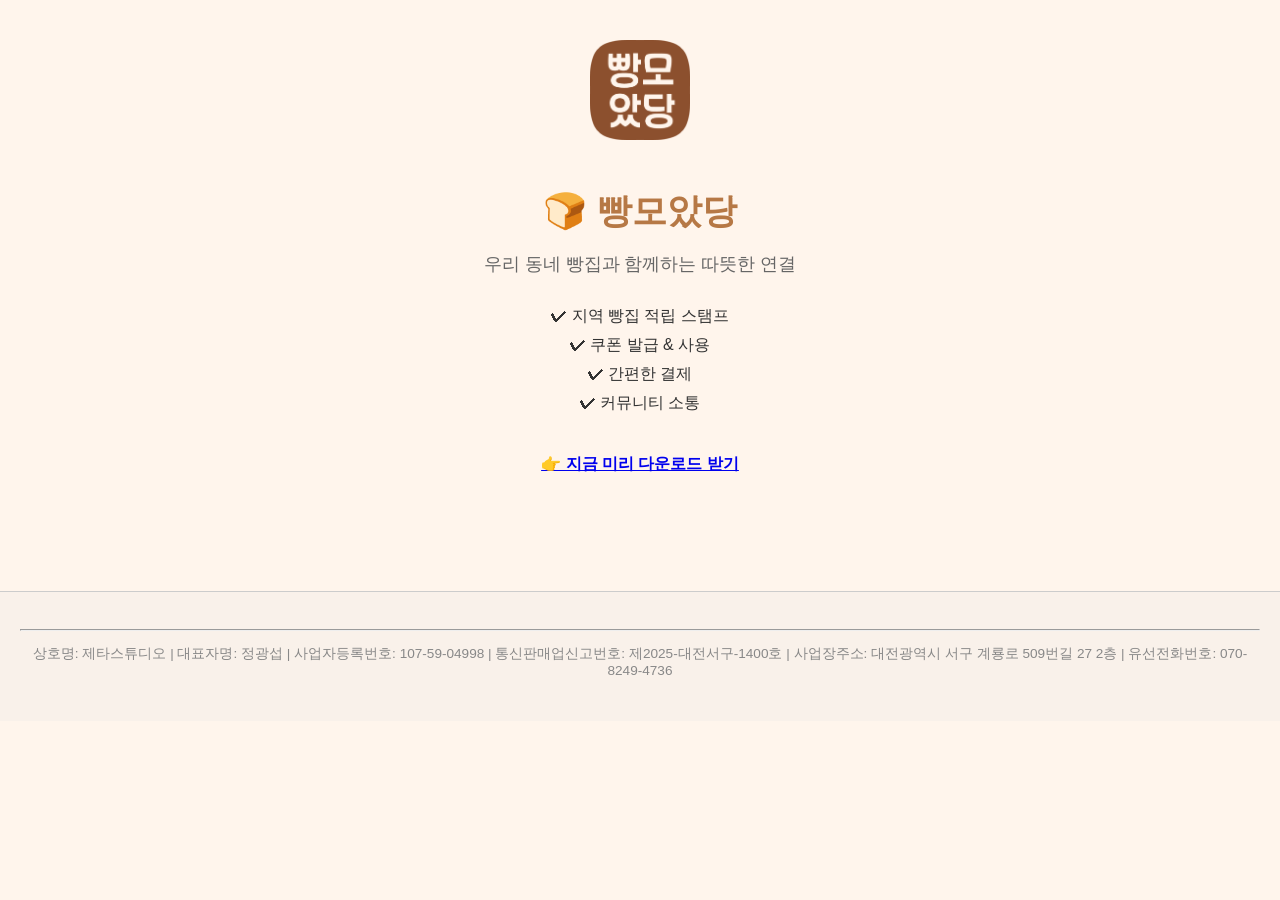
==== index.html @ 3c315ddf "modify" ====
<!DOCTYPE html>
<html lang="ko">

<head>
    <meta charset="UTF-8" />
    <meta name="viewport" content="width=device-width, initial-scale=1.0" />
    <title>빵모았당 앱 소개</title>
    <link rel="stylesheet" href="style.css" />
</head>

<body>
    <div class="container">
        <img src="assets/logo1.png" alt="앱 로고" class="logo" />
        <h1>🍞 <span class="brand">빵모았당</span></h1>
        <p class="subtitle">우리 동네 빵집과 함께하는 따뜻한 연결</p>

        <div class="features">
            <p>✔ 지역 빵집 적립 스탬프</p>
            <p>✔ 쿠폰 발급 & 사용</p>
            <p>✔ 간편한 결제</p>
            <p>✔ 커뮤니티 소통</p>
        </div>

        <p class="download">
            <!-- 곧 Google Play 및 App Store에서 다운로드 가능합니다.<br /> -->
            <a href="https://github.com/Sungsimdang-Project/sungsimdang-app/actions/runs/15874756367/artifacts/3400479335"
                class="download-button" target="_blank" rel="noopener noreferrer">
                👉 지금 미리 다운로드 받기
            </a>
        </p>
        
    </div>

    <footer class="footer">
        <hr />
        <p>
            상호명: 제타스튜디오 | 대표자명: 정광섭 | 사업자등록번호: 107-59-04998 |
            통신판매업신고번호: 제2025-대전서구-1400호 |
            사업장주소: 대전광역시 서구 계룡로 509번길 27 2층 |
            유선전화번호: 070-8249-4736
        </p>
    </footer>
</body>

</html>
---- style.css ----
body {
    margin: 0;
    font-family: 'Noto Sans KR', sans-serif;
    background-color: #fff5ec;
    color: #333;
}

.container {
    text-align: center;
    padding: 40px 20px;
    max-width: 600px;
    margin: auto;
}

.logo {
    width: 100px;
    height: auto;
    margin-bottom: 20px;
}

h1 {
    font-size: 2.2rem;
    margin-bottom: 10px;
    color: #b67845;
}

.brand {
    font-weight: bold;
}

.subtitle {
    font-size: 1.1rem;
    color: #666;
    margin-bottom: 30px;
}

.features p {
    font-size: 1rem;
    margin: 8px 0;
}

.download {
    margin-top: 40px;
    font-weight: bold;
    color: #e65f88;
}

.footer {
    margin-top: 60px;
    padding: 30px 20px;
    font-size: 0.85rem;
    color: #888;
    text-align: center;
    background-color: #f9f1ea;
    border-top: 1px solid #ccc;
}
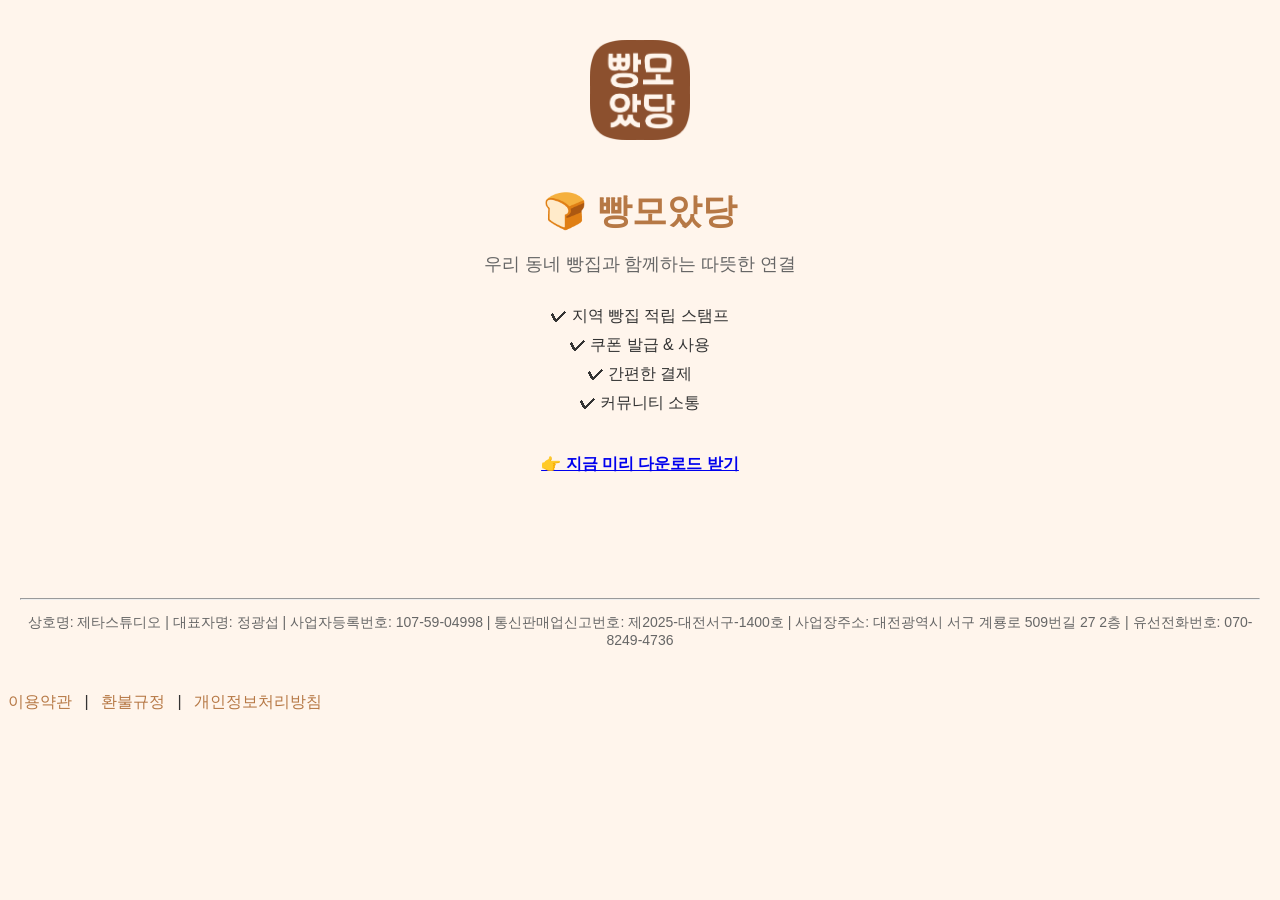
==== commit 119b6c71: "add" ====
--- a/index.html
+++ b/index.html
@@ -23,7 +23,7 @@
 
         <p class="download">
             <!-- 곧 Google Play 및 App Store에서 다운로드 가능합니다.<br /> -->
-            <a href="https://github.com/Sungsimdang-Project/sungsimdang-app/actions/runs/15874756367/artifacts/3400479335"
+            <a href="https://drive.google.com/file/d/1uK1bMIEl_hx4pgY2_lzvKDBbypcOO5KU/view?usp=drive_link"
                 class="download-button" target="_blank" rel="noopener noreferrer">
                 👉 지금 미리 다운로드 받기
             </a>
@@ -40,6 +40,12 @@
             유선전화번호: 070-8249-4736
         </p>
     </footer>
+
+    <div class="policy-links">
+        <a href="/terms.html" target="_blank">이용약관</a> |
+        <a href="/refund.html" target="_blank">환불규정</a> |
+        <a href="/privacy.html" target="_blank">개인정보처리방침</a>
+    </div>
 </body>
 
 </html>
--- a/style.css
+++ b/style.css
@@ -46,11 +46,23 @@
 }
 
 .footer {
-    margin-top: 60px;
-    padding: 30px 20px;
-    font-size: 0.85rem;
-    color: #888;
     text-align: center;
-    background-color: #f9f1ea;
-    border-top: 1px solid #ccc;
+    font-size: 14px;
+    color: #666;
+    margin-top: 40px;
+    padding: 20px;
+}
+
+.policy-links {
+    margin-top: 10px;
+}
+
+.policy-links a {
+    color: #B67845;
+    text-decoration: none;
+    margin: 0 8px;
+}
+
+.policy-links a:hover {
+    text-decoration: underline;
 }
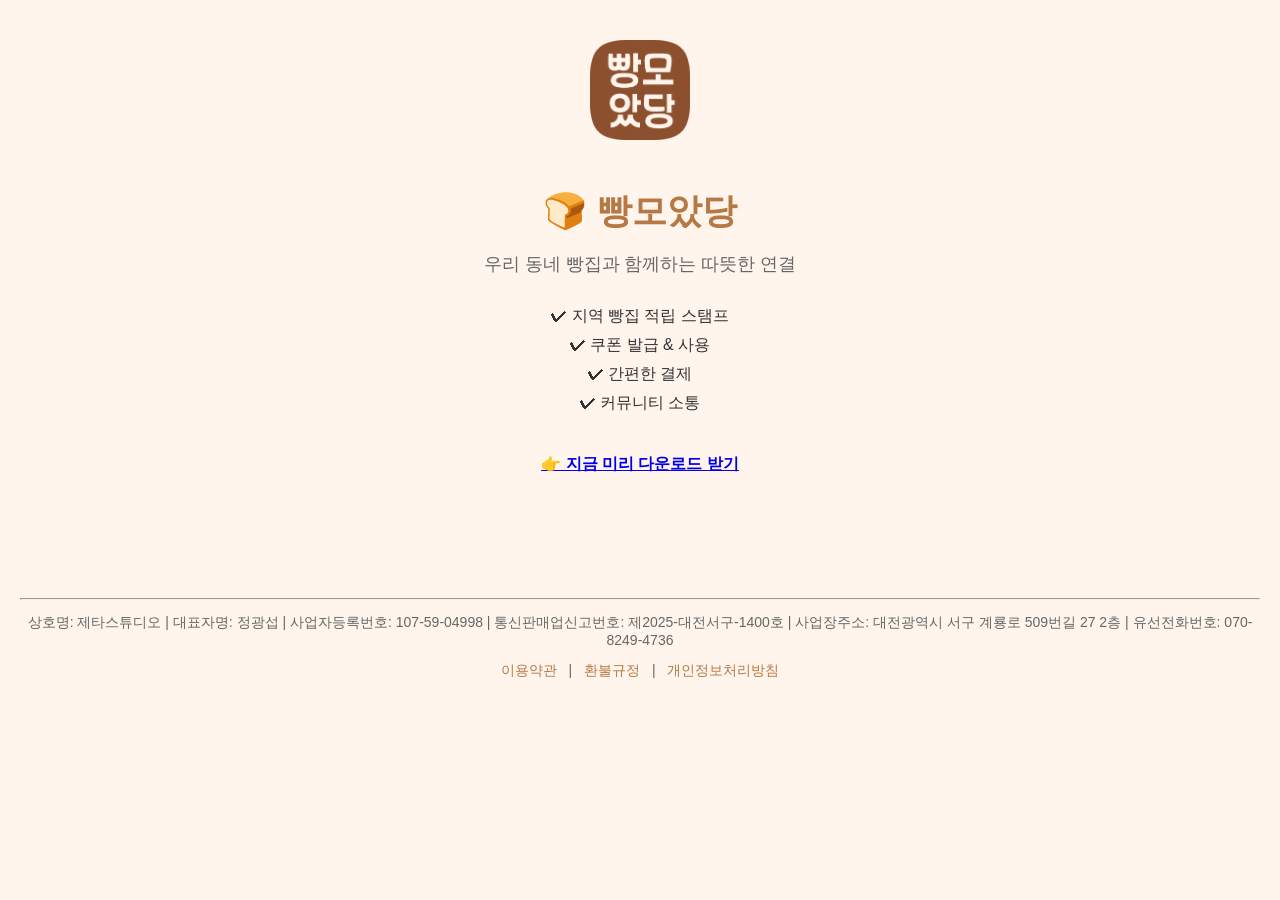
==== commit ab82a112: "modify" ====
--- a/index.html
+++ b/index.html
@@ -39,13 +39,13 @@
             사업장주소: 대전광역시 서구 계룡로 509번길 27 2층 |
             유선전화번호: 070-8249-4736
         </p>
-    </footer>
 
-    <div class="policy-links">
-        <a href="/terms.html" target="_blank">이용약관</a> |
-        <a href="/refund.html" target="_blank">환불규정</a> |
-        <a href="/privacy.html" target="_blank">개인정보처리방침</a>
-    </div>
+        <div class="policy-links">
+            <a href="/terms.html" target="_blank">이용약관</a> |
+            <a href="/refund.html" target="_blank">환불규정</a> |
+            <a href="/privacy.html" target="_blank">개인정보처리방침</a>
+        </div>
+    </footer>    
 </body>
 
 </html>
--- a/style.css
+++ b/style.css
@@ -55,14 +55,16 @@
 
 .policy-links {
     margin-top: 10px;
+    text-align: center;
 }
 
 .policy-links a {
-    color: #B67845;
+    color: #b67845;
     text-decoration: none;
     margin: 0 8px;
+    font-size: 14px;
 }
 
 .policy-links a:hover {
     text-decoration: underline;
-}+}
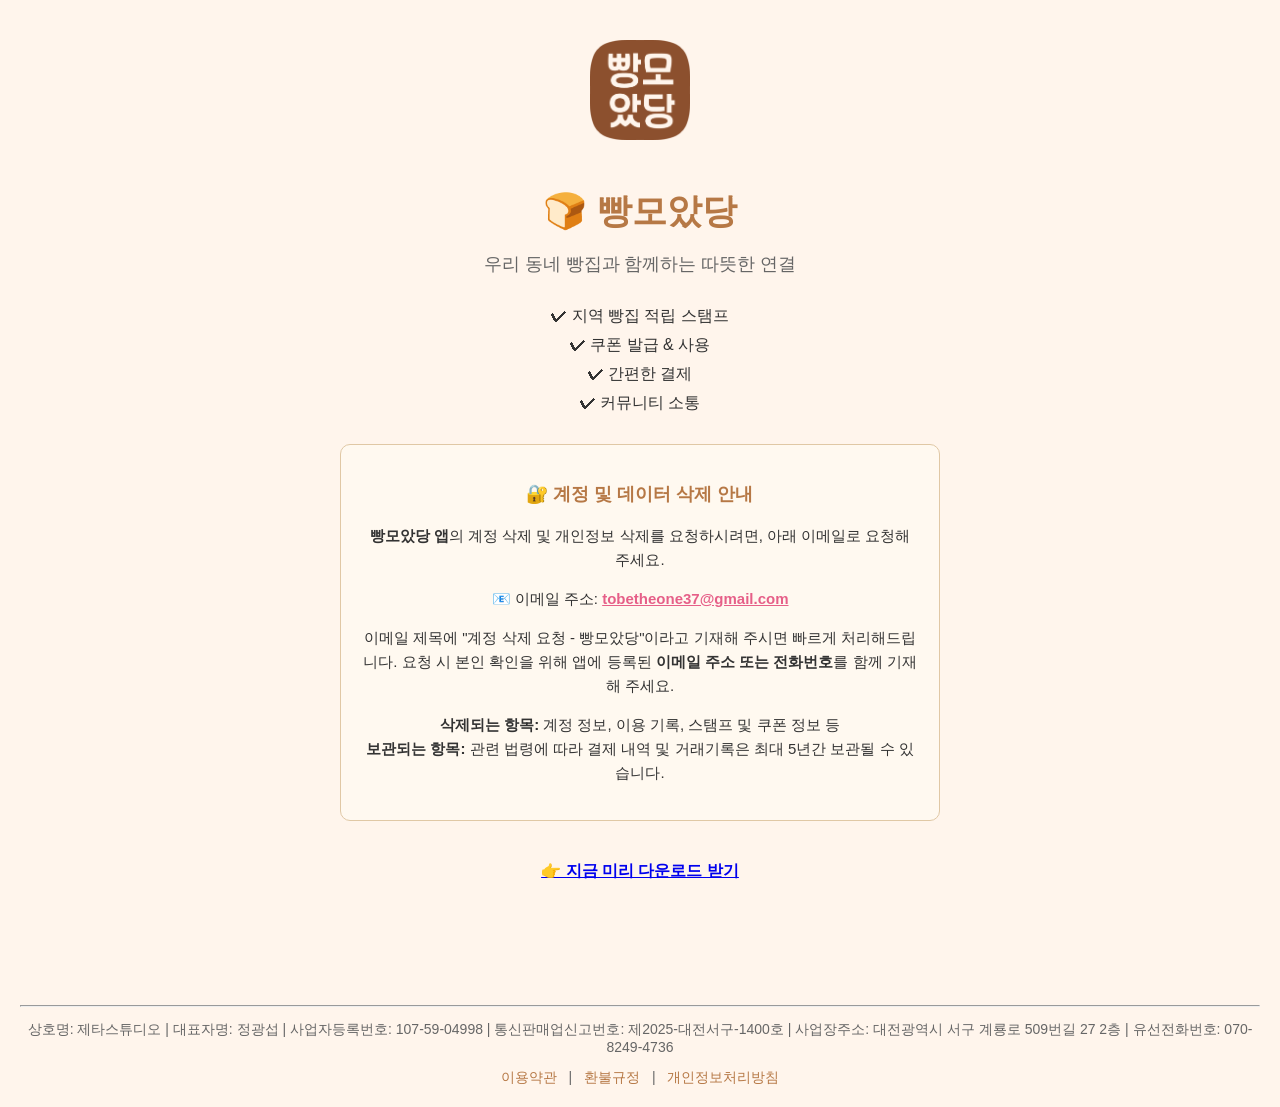
==== commit 49262083: "modify" ====
--- a/index.html
+++ b/index.html
@@ -21,6 +21,28 @@
             <p>✔ 커뮤니티 소통</p>
         </div>
 
+        <!-- 계정 삭제 안내 섹션 추가 시작 -->
+        <section class="account-deletion">
+            <h2>🔐 계정 및 데이터 삭제 안내</h2>
+            <p>
+                <strong>빵모았당 앱</strong>의 계정 삭제 및 개인정보 삭제를 요청하시려면,
+                아래 이메일로 요청해 주세요.
+            </p>
+            <p>
+                📧 이메일 주소: <a href="mailto:tobetheone37@gmail.com">tobetheone37@gmail.com</a>
+            </p>
+            <p>
+                이메일 제목에 "계정 삭제 요청 - 빵모았당"이라고 기재해 주시면 빠르게 처리해드립니다.
+                요청 시 본인 확인을 위해 앱에 등록된 <strong>이메일 주소 또는 전화번호</strong>를 함께 기재해 주세요.
+            </p>
+            <p>
+                <strong>삭제되는 항목:</strong> 계정 정보, 이용 기록, 스탬프 및 쿠폰 정보 등
+                <br />
+                <strong>보관되는 항목:</strong> 관련 법령에 따라 결제 내역 및 거래기록은 최대 5년간 보관될 수 있습니다.
+            </p>
+        </section>
+        <!-- 계정 삭제 안내 섹션 추가 끝 -->
+         
         <p class="download">
             <!-- 곧 Google Play 및 App Store에서 다운로드 가능합니다.<br /> -->
             <a href="https://drive.google.com/file/d/1uK1bMIEl_hx4pgY2_lzvKDBbypcOO5KU/view?usp=drive_link"
--- a/style.css
+++ b/style.css
@@ -68,3 +68,23 @@
 .policy-links a:hover {
     text-decoration: underline;
 }
+
+.account-deletion {
+    background-color: #fff9f0;
+    padding: 20px;
+    margin: 30px 0;
+    border: 1px solid #e0c8a5;
+    border-radius: 10px;
+    font-size: 15px;
+    line-height: 1.6;
+}
+
+.account-deletion h2 {
+    color: #B67845;
+    font-size: 18px;
+}
+
+.account-deletion a {
+    color: #e65f88;
+    font-weight: bold;
+}
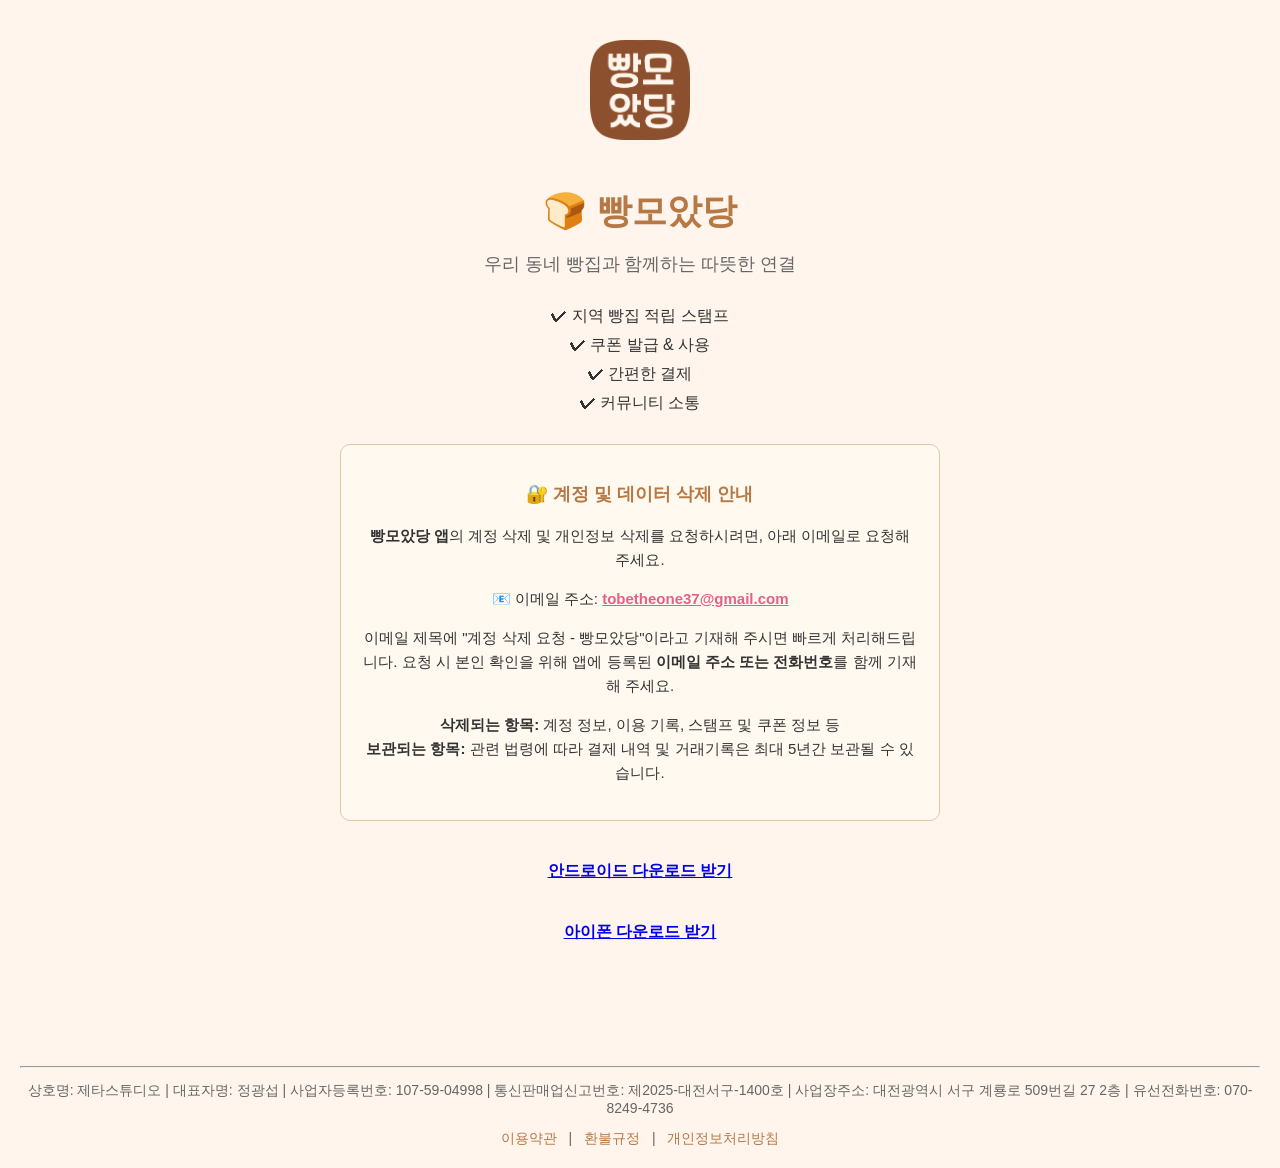
==== commit f3a0c8fc: "modify" ====
--- a/index.html
+++ b/index.html
@@ -43,11 +43,16 @@
         </section>
         <!-- 계정 삭제 안내 섹션 추가 끝 -->
          
-        <p class="download">
-            <!-- 곧 Google Play 및 App Store에서 다운로드 가능합니다.<br /> -->
-            <a href="https://drive.google.com/file/d/1uK1bMIEl_hx4pgY2_lzvKDBbypcOO5KU/view?usp=drive_link"
+        <p class="download">            
+            <a href="https://play.google.com/store/apps/details?id=com.bbangmoaapp"
                 class="download-button" target="_blank" rel="noopener noreferrer">
-                👉 지금 미리 다운로드 받기
+                안드로이드 다운로드 받기
+            </a>
+        </p>
+        <p class="download">            
+            <a href="https://apps.apple.com/us/app/%EB%B9%B5%EB%AA%A8%EC%95%98%EB%8B%B9/id6748850510"
+                class="download-button" target="_blank" rel="noopener noreferrer">
+                아이폰 다운로드 받기
             </a>
         </p>
         
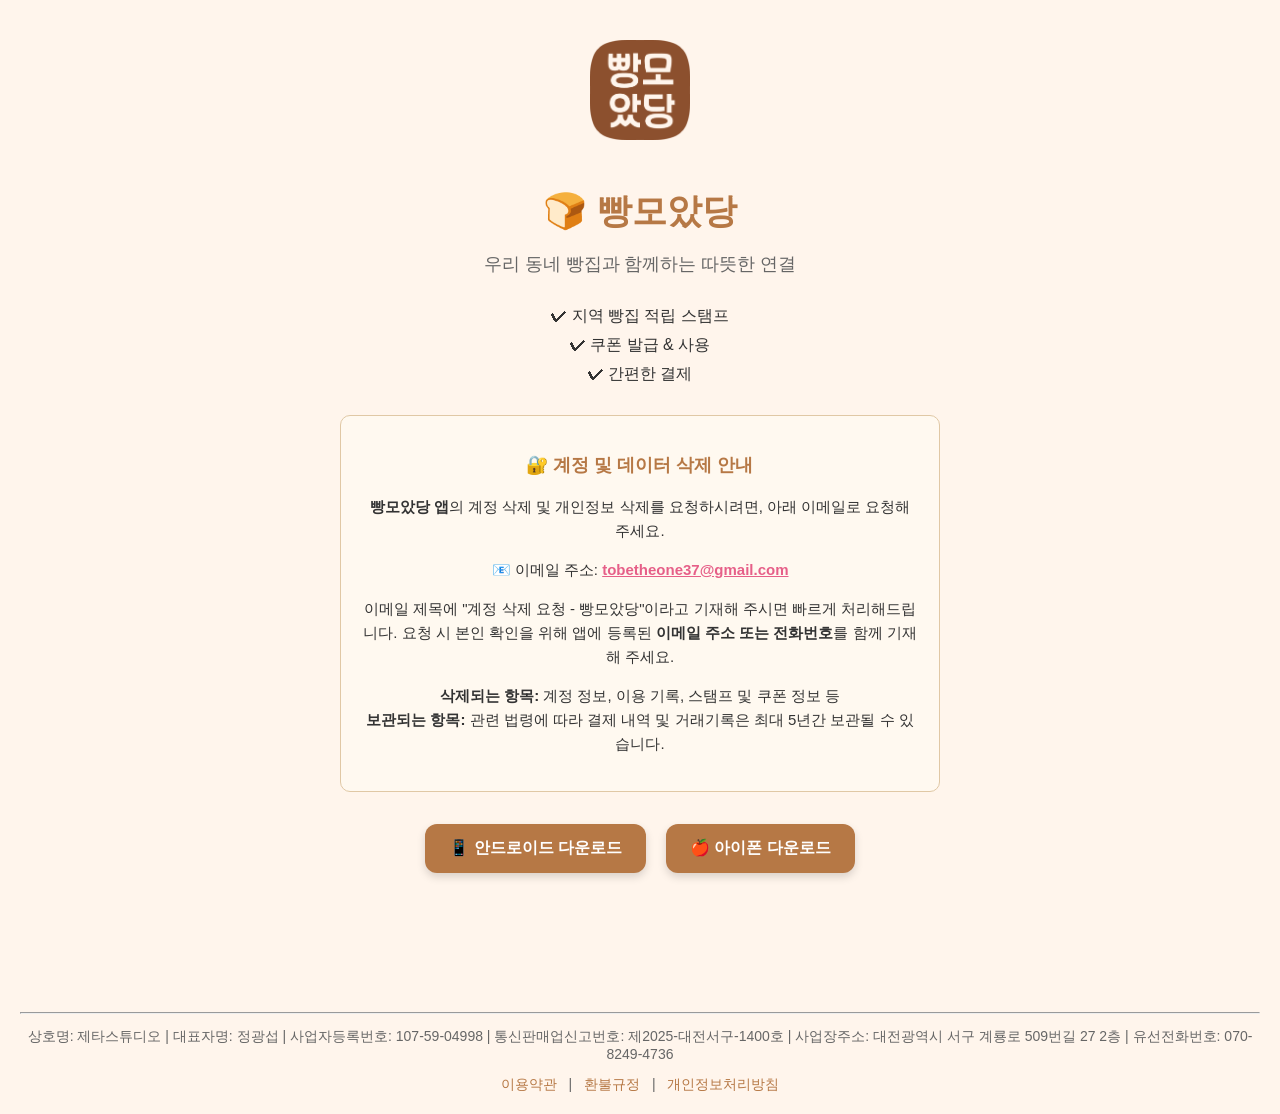
==== commit a41ffb02: "modify" ====
--- a/index.html
+++ b/index.html
@@ -18,7 +18,7 @@
             <p>✔ 지역 빵집 적립 스탬프</p>
             <p>✔ 쿠폰 발급 & 사용</p>
             <p>✔ 간편한 결제</p>
-            <p>✔ 커뮤니티 소통</p>
+            <!-- <p>✔ 커뮤니티 소통</p> -->
         </div>
 
         <!-- 계정 삭제 안내 섹션 추가 시작 -->
@@ -43,19 +43,16 @@
         </section>
         <!-- 계정 삭제 안내 섹션 추가 끝 -->
          
-        <p class="download">            
-            <a href="https://play.google.com/store/apps/details?id=com.bbangmoaapp"
-                class="download-button" target="_blank" rel="noopener noreferrer">
-                안드로이드 다운로드 받기
+        <div class="download-buttons">
+            <a href="https://play.google.com/store/apps/details?id=com.bbangmoaapp" class="download-button android"
+                target="_blank" rel="noopener noreferrer">
+                📱 안드로이드 다운로드
             </a>
-        </p>
-        <p class="download">            
             <a href="https://apps.apple.com/us/app/%EB%B9%B5%EB%AA%A8%EC%95%98%EB%8B%B9/id6748850510"
-                class="download-button" target="_blank" rel="noopener noreferrer">
-                아이폰 다운로드 받기
+                class="download-button ios" target="_blank" rel="noopener noreferrer">
+                🍎 아이폰 다운로드
             </a>
-        </p>
-        
+        </div>
     </div>
 
     <footer class="footer">
--- a/style.css
+++ b/style.css
@@ -37,12 +37,6 @@
 .features p {
     font-size: 1rem;
     margin: 8px 0;
-}
-
-.download {
-    margin-top: 40px;
-    font-weight: bold;
-    color: #e65f88;
 }
 
 .footer {
@@ -88,3 +82,40 @@
     color: #e65f88;
     font-weight: bold;
 }
+
+.download-buttons {
+    display: flex;
+    justify-content: center;
+    gap: 20px;
+    margin: 32px 0;
+    flex-wrap: wrap;
+    /* 모바일 대응 */
+}
+
+.download-button {
+    padding: 14px 24px;
+    font-size: 16px;
+    font-weight: bold;
+    text-decoration: none;
+    color: white;
+    background-color: #B67845;
+    border-radius: 12px;
+    box-shadow: 0 4px 8px rgba(0, 0, 0, 0.15);
+    transition: background-color 0.3s ease, transform 0.2s ease;
+}
+
+.download-button:hover {
+    background-color: #a9673e;
+    transform: translateY(-2px);
+}
+
+.download-button:active {
+    transform: scale(0.98);
+}
+
+@media (max-width: 480px) {
+    .download-buttons {
+        flex-direction: column;
+        align-items: center;
+    }
+}
